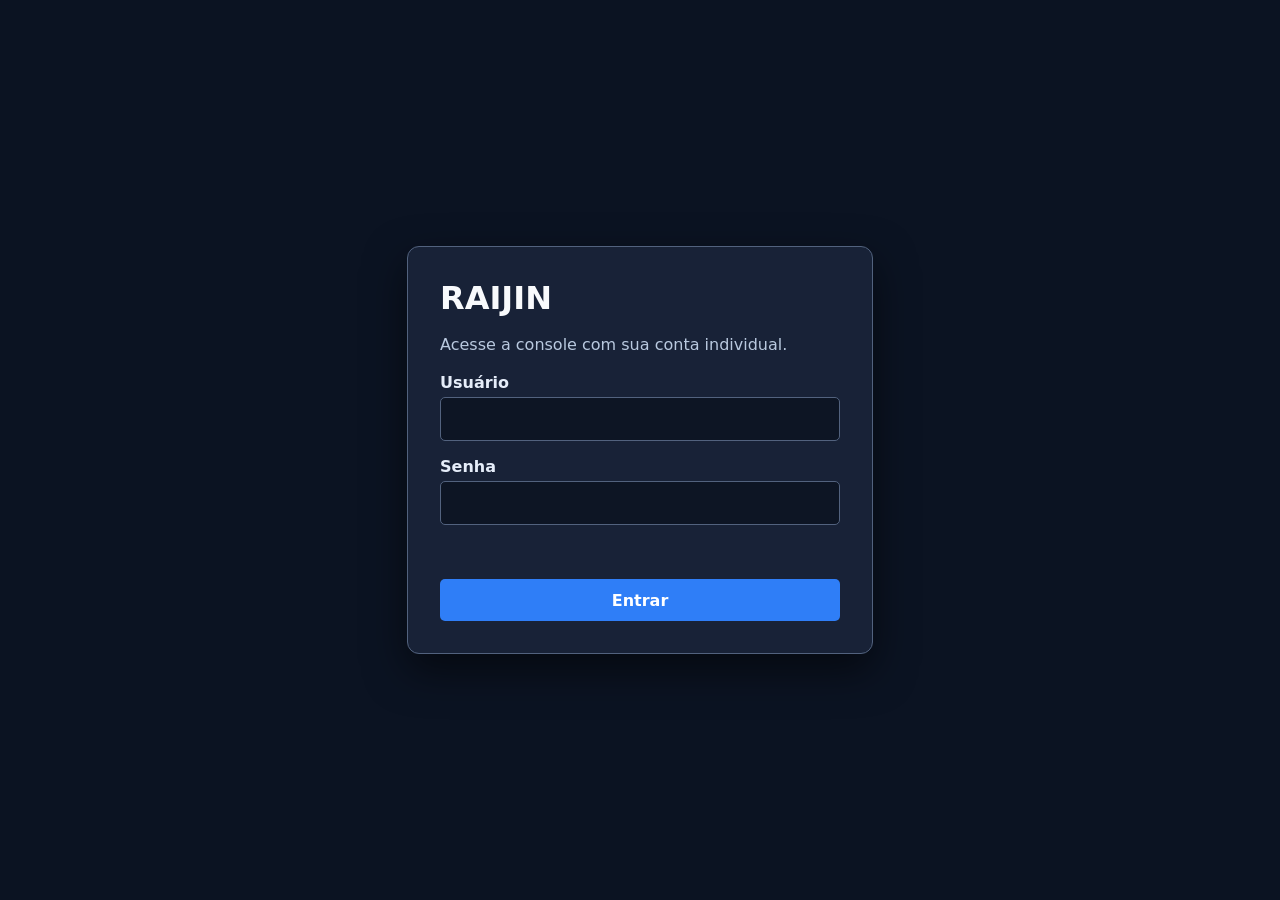
==== app/static/login.html @ c4857b9a "feat: implement local web console authentication" ====
<!doctype html>
<html lang="en">
<head>
  <meta charset="utf-8">
  <meta name="viewport" content="width=device-width,initial-scale=1">
  <title>Raijin Console sign in</title>
  <style>
    body{margin:0;min-height:100vh;display:grid;place-items:center;background:#0b1322;color:#e5edf9;font-family:system-ui,sans-serif}
    .card{width:min(400px,calc(100vw - 2rem));padding:2rem;border:1px solid #52627e;border-radius:12px;background:#182237;box-shadow:0 16px 42px #0008}
    h1{margin:0;color:#f8fafc}p{color:#b9c9df;line-height:1.5}label{display:grid;gap:.35rem;margin:1rem 0;font-weight:700}
    input{box-sizing:border-box;width:100%;padding:.7rem;border:1px solid #52627e;border-radius:5px;background:#0d1524;color:#fff;font:inherit}
    button{width:100%;padding:.72rem;border:0;border-radius:5px;background:#2f7ef7;color:#fff;font:inherit;font-weight:800;cursor:pointer}button:disabled{opacity:.6}
    #message{min-height:1.4rem;color:#fca5a5}.en{display:none}
  </style>
</head>
<body>
  <main class="card">
    <h1>RAIJIN</h1>
    <p class="pt">Acesse a console com sua conta individual.</p>
    <p class="en">Sign in with your individual console account.</p>
    <form id="login">
      <label><span class="pt">Usuário</span><span class="en">Username</span><input name="username" autocomplete="username" required></label>
      <label><span class="pt">Senha</span><span class="en">Password</span><input name="password" type="password" autocomplete="current-password" required></label>
      <p id="message" role="alert"></p>
      <button><span class="pt">Entrar</span><span class="en">Sign in</span></button>
    </form>
  </main>
</body>
</html>
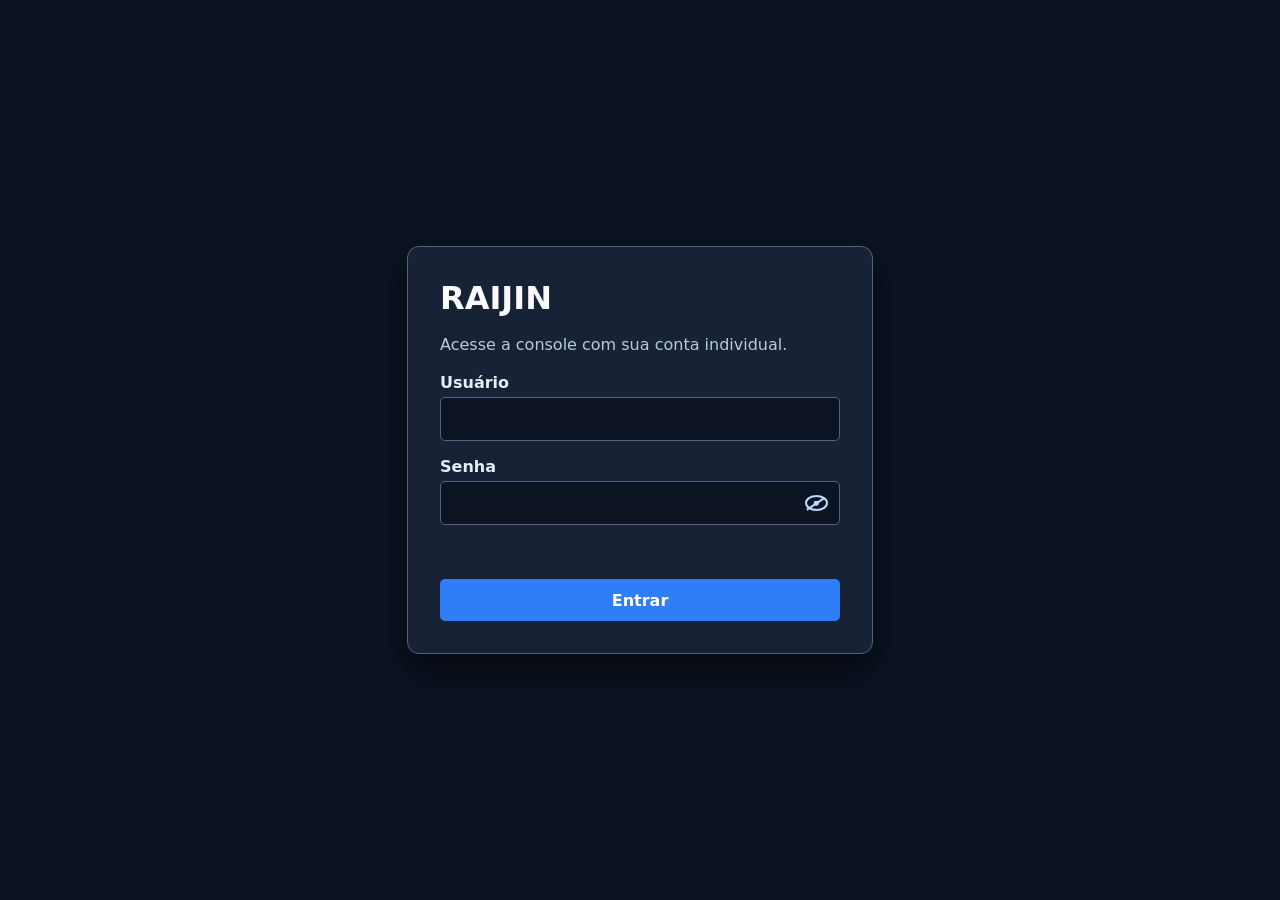
==== commit f613e252: "Manage user deactivation and password visibility" ====
--- a/app/static/login.html
+++ b/app/static/login.html
@@ -9,6 +9,7 @@
     .card{width:min(400px,calc(100vw - 2rem));padding:2rem;border:1px solid #52627e;border-radius:12px;background:#182237;box-shadow:0 16px 42px #0008}
     h1{margin:0;color:#f8fafc}p{color:#b9c9df;line-height:1.5}label{display:grid;gap:.35rem;margin:1rem 0;font-weight:700}
     input{box-sizing:border-box;width:100%;padding:.7rem;border:1px solid #52627e;border-radius:5px;background:#0d1524;color:#fff;font:inherit}
+    .password-control{position:relative}.password-control input{padding-right:3rem}.password-visibility-toggle{position:absolute;top:50%;right:.35rem;display:grid;place-items:center;width:2.25rem;height:2.25rem;padding:0;transform:translateY(-50%);border:0;border-radius:5px;background:transparent;color:#bfdbfe}.password-visibility-toggle:hover,.password-visibility-toggle:focus-visible{background:#33425c;outline:1px solid #93c5fd}.password-eye{position:relative;display:block;width:1.15rem;height:.72rem;border:2px solid currentColor;border-radius:100%;font-size:0}.password-eye::before{position:absolute;top:50%;left:50%;width:.28rem;height:.28rem;transform:translate(-50%,-50%);border-radius:50%;background:currentColor;content:""}.password-visibility-toggle[aria-pressed="false"] .password-eye::after{position:absolute;top:50%;left:-.15rem;width:1.3rem;height:2px;transform:rotate(-34deg);background:currentColor;content:""}
     button{width:100%;padding:.72rem;border:0;border-radius:5px;background:#2f7ef7;color:#fff;font:inherit;font-weight:800;cursor:pointer}button:disabled{opacity:.6}
     #message{min-height:1.4rem;color:#fca5a5}.en{display:none}
   </style>
@@ -20,9 +21,9 @@
     <p class="en">Sign in with your individual console account.</p>
     <form id="login">
       <label><span class="pt">Usuário</span><span class="en">Username</span><input name="username" autocomplete="username" required></label>
-      <label><span class="pt">Senha</span><span class="en">Password</span><input name="password" type="password" autocomplete="current-password" required></label>
+      <label><span class="pt">Senha</span><span class="en">Password</span><span class="password-control"><input name="password" type="password" autocomplete="current-password" required><button type="button" class="password-visibility-toggle" aria-pressed="false"><span class="password-eye" aria-hidden="true"></span></button></span></label>
       <p id="message" role="alert"></p>
-      <button><span class="pt">Entrar</span><span class="en">Sign in</span></button>
+      <button type="submit"><span class="pt">Entrar</span><span class="en">Sign in</span></button>
     </form>
   </main>
 </body>
